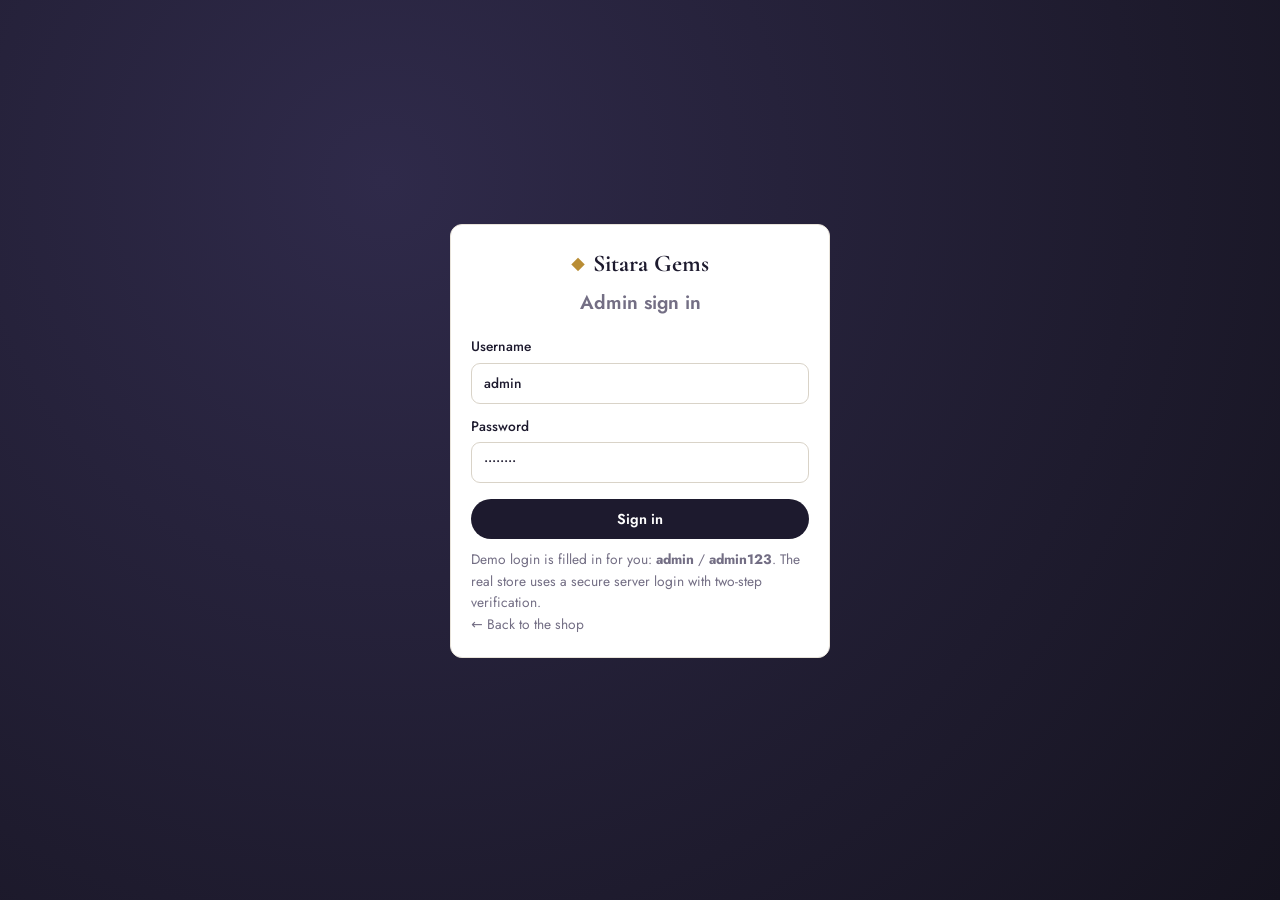
==== admin/index.html @ a8d5b576 "Jewellery store demo: storefront + admin panel" ====
<!doctype html>
<html lang="en">
<head>
<meta charset="utf-8">
<meta name="viewport" content="width=device-width, initial-scale=1">
<meta name="robots" content="noindex">
<title>Admin — Sitara Gems (Demo)</title>
<link rel="icon" href="data:image/svg+xml,%3Csvg xmlns='http://www.w3.org/2000/svg' viewBox='0 0 32 32'%3E%3Cpath d='M16 3 27 12 16 29 5 12Z' fill='%23c9a14a'/%3E%3C/svg%3E">
<link rel="preconnect" href="https://fonts.googleapis.com">
<link rel="preconnect" href="https://fonts.gstatic.com" crossorigin>
<link href="https://fonts.googleapis.com/css2?family=Cormorant+Garamond:wght@600;700&family=Jost:wght@400;500;600&display=swap" rel="stylesheet">
<link rel="stylesheet" href="../css/admin.css?v=1">
</head>
<body>
<div id="root"></div>
<div class="toast" id="toast" role="status"></div>
<script type="module" src="../js/admin.js?v=1"></script>
</body>
</html>
---- css/admin.css ----
:root{--ink:#1d1a2e;--ink-2:#3c3752;--muted:#736e84;--line:#e8e3da;--bg:#f6f4f0;--gold:#b98d34;--ok:#1f7a4d;--warn:#a86b00;--bad:#b4232c;--r:12px;
  --sans:'Jost',system-ui,sans-serif;--serif:'Cormorant Garamond',Georgia,serif}
*{box-sizing:border-box}
body{margin:0;font:15px/1.55 var(--sans);color:var(--ink);background:var(--bg)}
a{color:inherit;text-decoration:none}
img,svg{display:block;max-width:100%}
h1{font-size:1.5rem;margin:0;font-weight:600}
h2{font-size:1.05rem;margin:0 0 12px;font-weight:600}
.muted,.hint{color:var(--muted)}.hint{font-size:.86rem;margin:10px 0 0}
.lead{color:var(--muted);margin:0 0 16px}
.err{color:var(--bad)}
.nowrap{white-space:nowrap}
.brand{font-family:var(--serif);font-weight:700;font-size:1.5rem;display:flex;align-items:center;gap:8px}
.brand span{color:var(--gold);font-family:var(--sans);font-size:1.1rem}

.btn{display:inline-flex;align-items:center;justify-content:center;gap:6px;border:0;border-radius:999px;background:var(--ink);color:#fff;font:600 .9rem var(--sans);padding:10px 20px;cursor:pointer}
.btn:hover{background:var(--ink-2)}.btn.sm{padding:7px 14px;font-size:.84rem}.btn.full{width:100%}
.btn.ghost{background:#fff;color:var(--ink);box-shadow:inset 0 0 0 1.5px var(--line)}.btn.ghost:hover{box-shadow:inset 0 0 0 1.5px var(--ink)}
.btn.danger{background:#fff;color:var(--bad);box-shadow:inset 0 0 0 1.5px #f0c7ca}
.link{background:none;border:0;padding:0;font:inherit;color:#2659b0;cursor:pointer}.link:disabled{color:#bbb;cursor:default}.link.bad{color:var(--bad)}

/* login */
.login{min-height:100vh;display:grid;place-items:center;padding:20px;background:radial-gradient(circle at 30% 20%,#2f2a4a,#15131f)}
.login-card{width:100%;max-width:380px;padding:30px}
.login-card .brand{justify-content:center;margin-bottom:6px}.login-card h1{text-align:center;margin-bottom:18px;font-size:1.2rem;color:var(--muted)}
.login-card .btn{margin-top:4px}

/* shell */
.shell{display:grid;grid-template-columns:240px 1fr;min-height:100vh}
.side{background:#15131f;color:rgba(255,255,255,.78);padding:20px 14px;display:flex;flex-direction:column;position:sticky;top:0;height:100vh;overflow:auto}
.side .brand{color:#fff;padding:0 10px 18px}
.side nav{display:flex;flex-direction:column;gap:2px}
.side nav a{display:flex;align-items:center;gap:10px;padding:9px 12px;border-radius:9px;font-size:.92rem}
.side nav a i{font-style:normal;width:18px;text-align:center;color:var(--gold)}
.side nav a:hover{background:rgba(255,255,255,.06);color:#fff}.side nav a.on{background:rgba(185,141,52,.18);color:#fff}
.side nav a b{margin-left:auto;background:var(--gold);color:#fff;font-size:.72rem;border-radius:9px;padding:0 7px}
.side-ft{margin-top:auto;padding:14px 12px 0;border-top:1px solid rgba(255,255,255,.08);display:flex;justify-content:space-between;font-size:.88rem}
.side-ft .link{color:rgba(255,255,255,.7)}
.main{min-width:0}
.top{display:flex;align-items:center;gap:14px;padding:18px 28px;background:#fff;border-bottom:1px solid var(--line);position:sticky;top:0;z-index:5}
.top-act{margin-left:auto;display:flex;gap:8px}
.menu-btn{display:none;background:none;border:0;font-size:1.4rem;cursor:pointer}
.content{padding:24px 28px 60px}

.card{background:#fff;border:1px solid var(--line);border-radius:var(--r);padding:20px;margin-bottom:18px;min-width:0}
.card.narrow{max-width:820px}
.card-hd{display:flex;justify-content:space-between;align-items:baseline}.card-hd a{color:#2659b0;font-size:.9rem}
.cols{display:grid;grid-template-columns:2fr 1fr;gap:18px;align-items:start}
.cols.wide{grid-template-columns:1.6fr 1fr}
.kpis{display:grid;grid-template-columns:repeat(4,1fr);gap:16px;margin-bottom:18px}
.kpi{background:#fff;border:1px solid var(--line);border-radius:var(--r);padding:16px 18px}
.kpi span{display:block;color:var(--muted);font-size:.85rem}.kpi b{display:block;font-size:1.65rem;margin:2px 0}.kpi small{color:var(--muted)}
.kpi small.up{color:var(--ok)}.kpi small.down{color:var(--bad)}
.chart{width:100%;height:190px}.chart-x{display:flex;justify-content:space-between;color:var(--muted);font-size:.8rem}
.stat-row{display:flex;justify-content:space-between;align-items:center;padding:9px 0;border-bottom:1px solid var(--line)}
.mini{display:grid;grid-template-columns:44px 1fr auto;gap:12px;align-items:center;padding:8px 0;border-bottom:1px solid var(--line);font-size:.9rem}
.mini>svg,.mini>img{width:44px;height:44px;border-radius:8px;object-fit:cover}.mini small{display:block;color:var(--muted)}
.warn{color:var(--warn)}.bad{color:var(--bad)}

.bar{display:flex;justify-content:space-between;align-items:center;gap:12px;margin-bottom:14px;flex-wrap:wrap}
.tabs{display:flex;gap:4px;flex-wrap:wrap}
.tabs a{padding:6px 12px;border-radius:999px;font-size:.86rem;color:var(--muted);background:#fff;border:1px solid var(--line)}.tabs a.on{background:var(--ink);color:#fff;border-color:var(--ink)}
.search{display:flex;gap:8px}.search input,.search select{border:1px solid var(--line);border-radius:999px;padding:8px 14px;font:inherit;background:#fff;min-width:0}
.search input{width:260px}

.tbl-wrap{overflow-x:auto}
.tbl{width:100%;border-collapse:collapse;font-size:.9rem}
.tbl th{text-align:left;font-size:.75rem;text-transform:uppercase;letter-spacing:.06em;color:var(--muted);font-weight:500;padding:8px 10px;border-bottom:1px solid var(--line);white-space:nowrap}
.tbl td{padding:10px;border-bottom:1px solid var(--line);vertical-align:middle}
.tbl td small{display:block;color:var(--muted);font-size:.8rem}
.tbl .r{text-align:right}.tbl tr.click{cursor:pointer}.tbl tr.click:hover{background:#faf8f4}
.tbl td.th{width:52px}.tbl td.th>svg,.tbl td.th>img{width:44px;height:44px;border-radius:8px;object-fit:cover}
.pill{display:inline-block;padding:2px 10px;border-radius:999px;font-size:.76rem;font-weight:600;background:#eee;white-space:nowrap}
.pill.delivered,.pill.active,.pill.published{background:#e5f4ea;color:var(--ok)}.pill.shipped{background:#e6eefc;color:#2652a8}.pill.confirmed{background:#f1ebfb;color:#6a3fb5}
.pill.pending{background:#fff3d9;color:#8a5b00}.pill.cancelled{background:#fbe7e8;color:var(--bad)}.pill.draft,.pill.paused{background:#efedf2;color:var(--muted)}

/* forms */
label{display:block;font-size:.86rem;font-weight:500;margin-bottom:12px}
label small{font-weight:400;color:var(--muted)}
input,select,textarea{font:inherit;color:var(--ink)}
label input:not([type=checkbox]):not([type=file]),label select,label textarea{display:block;width:100%;margin-top:5px;border:1px solid #d9d3c8;border-radius:9px;padding:9px 12px;background:#fff}
input:focus,select:focus,textarea:focus{outline:2px solid #e2c27e;outline-offset:0}
label.check{display:flex;align-items:center;gap:8px;font-weight:400}
.g2{display:grid;grid-template-columns:1fr 1fr;gap:0 14px}.g3{display:grid;grid-template-columns:repeat(3,1fr);gap:0 14px}
.upload{display:inline-flex;align-items:center;justify-content:center;border:1.5px dashed #cdbf9f;border-radius:10px;padding:10px 16px;color:var(--gold);cursor:pointer;font-weight:600;margin-top:22px}
.imgs{display:flex;flex-wrap:wrap;gap:10px}
.img{position:relative;width:110px}.img img{width:110px;height:110px;object-fit:cover;border-radius:10px}
.img button[data-rm]{position:absolute;top:4px;right:4px;width:24px;height:24px;border-radius:50%;border:0;background:rgba(0,0,0,.6);color:#fff;cursor:pointer}
.img .first{display:block;font-size:.76rem;text-align:center;margin-top:4px;background:none;border:0;color:#2659b0;cursor:pointer;width:100%}
.img span.first{color:var(--ok);cursor:default}
.preview{text-align:center}.pv-img{border-radius:12px;overflow:hidden;aspect-ratio:1;margin-bottom:10px;background:#f6efe3}
.pv-img>svg,.pv-img>img{width:100%;height:100%;object-fit:cover}.preview s{color:var(--muted);margin-left:4px}
.save-bar{display:flex;gap:8px;flex-wrap:wrap;margin-bottom:18px}
.totals{margin-top:12px;border-top:1px solid var(--line);padding-top:10px}.totals>div{display:flex;justify-content:space-between;padding:4px 0}
.totals .t{font-size:1.1rem;border-top:1px solid var(--line);margin-top:6px;padding-top:8px}
.bn{display:grid;grid-template-columns:90px 1fr auto;gap:14px;align-items:center;padding:12px;border-radius:12px;color:#fff;margin-bottom:10px}
.bn small{display:block;color:rgba(255,255,255,.75)}.bn .link{color:#fff}.bn .link:disabled{color:rgba(255,255,255,.35)}
.bn-art{width:90px;height:90px;border-radius:50%;overflow:hidden}.bn-art img,.bn-art svg{width:100%;height:100%;object-fit:cover}
.t-navy{background:#1d1a2e}.t-wine{background:#4a1124}.t-forest{background:#13332a}
.rv-row{display:flex;justify-content:space-between;gap:16px;padding:12px 0;border-bottom:1px solid var(--line)}
.rv-row.pending{background:#fffaf0;margin:0 -20px;padding:12px 20px}
.rv-row p{margin:4px 0 0}.rv-row small{color:var(--muted)}
.danger-zone{border-color:#f0c7ca}

/* invoice */
.invoice{max-width:860px;margin:20px auto;padding:0 16px}
.invoice .bar{margin-bottom:12px}
.inv{background:#fff;border:1px solid var(--line);border-radius:12px;padding:36px}
.inv-hd{display:flex;justify-content:space-between;gap:20px;border-bottom:2px solid var(--ink);padding-bottom:16px;margin-bottom:16px}
.inv-hd p{margin:6px 0 0;color:var(--muted);font-size:.88rem}.inv-hd .r{text-align:right}.inv-hd h1{font-family:var(--serif);font-size:1.8rem}
.inv-to{margin-bottom:16px;font-size:.92rem}
.inv-tot{max-width:320px;margin-left:auto}
@media print{.no-print{display:none!important}body{background:#fff}.inv{border:0;padding:0}}

.toast{position:fixed;bottom:22px;left:50%;transform:translate(-50%,20px);background:var(--ink);color:#fff;padding:10px 20px;border-radius:999px;opacity:0;transition:.25s;z-index:99;pointer-events:none}
.toast.on{opacity:1;transform:translate(-50%,0)}

@media (max-width:1000px){.kpis{grid-template-columns:1fr 1fr}.cols,.cols.wide{grid-template-columns:1fr}}
@media (max-width:760px){
  .shell{grid-template-columns:1fr}
  .side{position:fixed;left:0;top:0;bottom:0;width:250px;z-index:20;transform:translateX(-100%);transition:.25s}
  .side.open{transform:none;box-shadow:0 0 40px rgba(0,0,0,.4)}
  .menu-btn{display:block}
  .top{padding:12px 16px;flex-wrap:wrap}.top h1{font-size:1.15rem}
  .content{padding:16px}
  .g3,.g2{grid-template-columns:1fr}
  .search input{width:100%}.search{flex:1}
  .kpi b{font-size:1.3rem}
  .bn{grid-template-columns:60px 1fr}.bn>div:last-child{grid-column:1/-1}.bn-art{width:60px;height:60px}
  .inv{padding:18px}.inv-hd{flex-direction:column}.inv-hd .r{text-align:left}
}
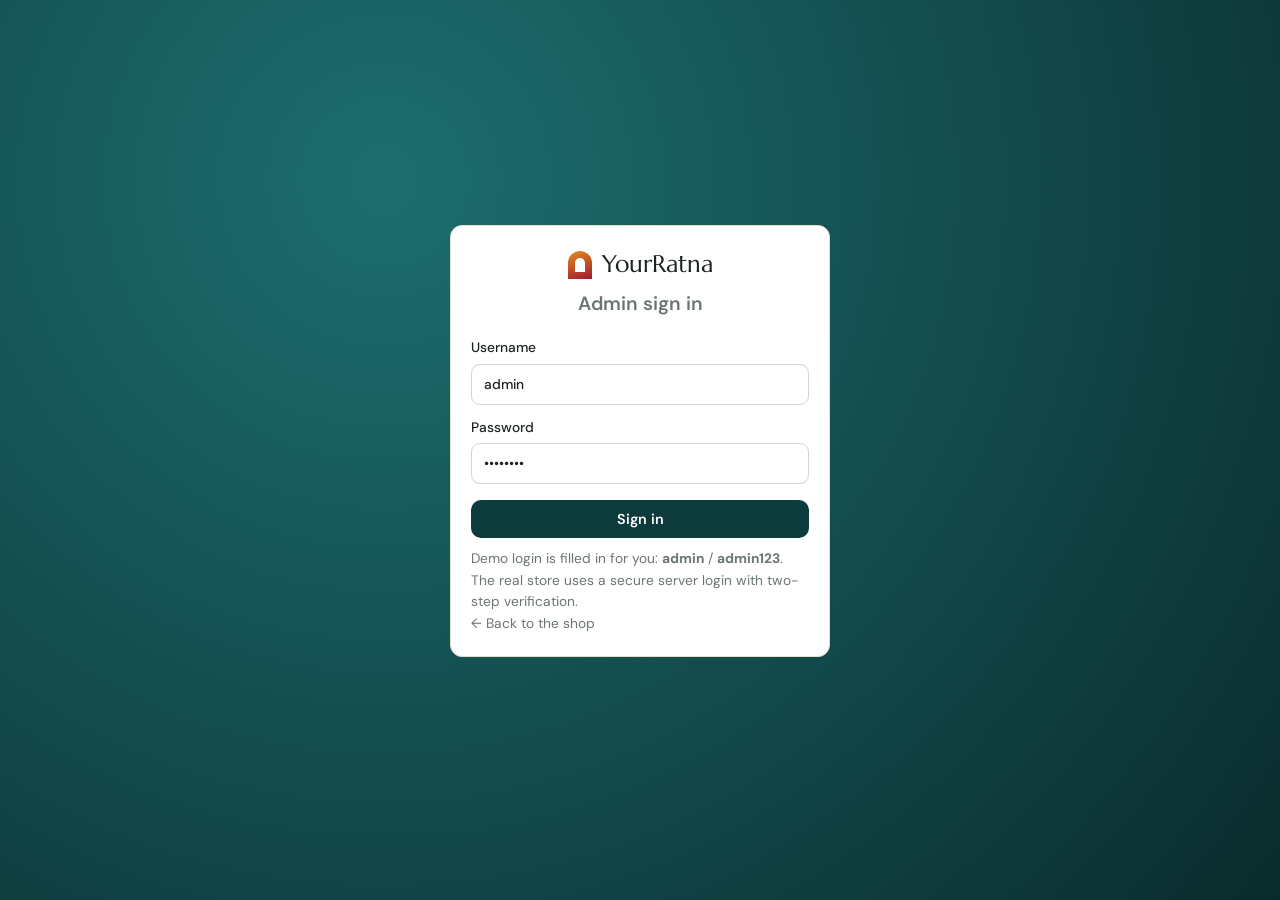
==== commit b9452c90: "YourRatna: gemstones, rudraksha & astro tools (no jewellery), new theme, enquiries admin" ====
--- a/admin/index.html
+++ b/admin/index.html
@@ -4,16 +4,16 @@
 <meta charset="utf-8">
 <meta name="viewport" content="width=device-width, initial-scale=1">
 <meta name="robots" content="noindex">
-<title>Admin — Sitara Gems (Demo)</title>
+<title>Admin — YourRatna (Demo)</title>
 <link rel="icon" href="data:image/svg+xml,%3Csvg xmlns='http://www.w3.org/2000/svg' viewBox='0 0 32 32'%3E%3Cpath d='M16 3 27 12 16 29 5 12Z' fill='%23c9a14a'/%3E%3C/svg%3E">
 <link rel="preconnect" href="https://fonts.googleapis.com">
 <link rel="preconnect" href="https://fonts.gstatic.com" crossorigin>
-<link href="https://fonts.googleapis.com/css2?family=Cormorant+Garamond:wght@600;700&family=Jost:wght@400;500;600&display=swap" rel="stylesheet">
-<link rel="stylesheet" href="../css/admin.css?v=1">
+<link href="https://fonts.googleapis.com/css2?family=Marcellus&family=DM+Sans:wght@400;500;600;700&display=swap" rel="stylesheet">
+<link rel="stylesheet" href="../css/admin.css?v=2">
 </head>
 <body>
 <div id="root"></div>
 <div class="toast" id="toast" role="status"></div>
-<script type="module" src="../js/admin.js?v=1"></script>
+<script type="module" src="../js/admin.js?v=2"></script>
 </body>
 </html>
--- a/css/admin.css
+++ b/css/admin.css
@@ -1,5 +1,5 @@
-:root{--ink:#1d1a2e;--ink-2:#3c3752;--muted:#736e84;--line:#e8e3da;--bg:#f6f4f0;--gold:#b98d34;--ok:#1f7a4d;--warn:#a86b00;--bad:#b4232c;--r:12px;
-  --sans:'Jost',system-ui,sans-serif;--serif:'Cormorant Garamond',Georgia,serif}
+:root{--ink:#1c2422;--ink-2:#3d4a47;--muted:#6b7673;--line:#e6ddcc;--bg:#f7f2e8;--gold:#e38b1d;--teal:#0d3b3c;--kum:#9e1b32;--ok:#1f7a4d;--warn:#a86b00;--bad:#b4232c;--r:12px;
+  --sans:'DM Sans',system-ui,sans-serif;--serif:'Marcellus',Georgia,serif}
 *{box-sizing:border-box}
 body{margin:0;font:15px/1.55 var(--sans);color:var(--ink);background:var(--bg)}
 a{color:inherit;text-decoration:none}
@@ -10,30 +10,32 @@
 .lead{color:var(--muted);margin:0 0 16px}
 .err{color:var(--bad)}
 .nowrap{white-space:nowrap}
-.brand{font-family:var(--serif);font-weight:700;font-size:1.5rem;display:flex;align-items:center;gap:8px}
-.brand span{color:var(--gold);font-family:var(--sans);font-size:1.1rem}
+.brand{font-family:var(--serif);font-size:1.5rem;display:flex;align-items:center;gap:10px}
+.logo-mark{width:24px;height:28px;background:linear-gradient(160deg,#e38b1d,#9e1b32);border-radius:999px 999px 5px 5px;position:relative;flex:none;display:inline-block}
+.logo-mark:after{content:"";position:absolute;inset:7px 7px 7px;border-radius:999px 999px 2px 2px;background:#fff}
+.side .logo-mark:after{background:#0a2b2c}
 
-.btn{display:inline-flex;align-items:center;justify-content:center;gap:6px;border:0;border-radius:999px;background:var(--ink);color:#fff;font:600 .9rem var(--sans);padding:10px 20px;cursor:pointer}
-.btn:hover{background:var(--ink-2)}.btn.sm{padding:7px 14px;font-size:.84rem}.btn.full{width:100%}
+.btn{display:inline-flex;align-items:center;justify-content:center;gap:6px;border:0;border-radius:10px;background:var(--teal);color:#fff;font:600 .9rem var(--sans);padding:10px 20px;cursor:pointer}
+.btn:hover{background:#14595a}.btn.sm{padding:7px 14px;font-size:.84rem}.btn.full{width:100%}
 .btn.ghost{background:#fff;color:var(--ink);box-shadow:inset 0 0 0 1.5px var(--line)}.btn.ghost:hover{box-shadow:inset 0 0 0 1.5px var(--ink)}
 .btn.danger{background:#fff;color:var(--bad);box-shadow:inset 0 0 0 1.5px #f0c7ca}
 .link{background:none;border:0;padding:0;font:inherit;color:#2659b0;cursor:pointer}.link:disabled{color:#bbb;cursor:default}.link.bad{color:var(--bad)}
 
 /* login */
-.login{min-height:100vh;display:grid;place-items:center;padding:20px;background:radial-gradient(circle at 30% 20%,#2f2a4a,#15131f)}
+.login{min-height:100vh;display:grid;place-items:center;padding:20px;background:radial-gradient(circle at 30% 20%,#1d6e6f,#0a2b2c)}
 .login-card{width:100%;max-width:380px;padding:30px}
 .login-card .brand{justify-content:center;margin-bottom:6px}.login-card h1{text-align:center;margin-bottom:18px;font-size:1.2rem;color:var(--muted)}
 .login-card .btn{margin-top:4px}
 
 /* shell */
 .shell{display:grid;grid-template-columns:240px 1fr;min-height:100vh}
-.side{background:#15131f;color:rgba(255,255,255,.78);padding:20px 14px;display:flex;flex-direction:column;position:sticky;top:0;height:100vh;overflow:auto}
+.side{background:#0a2b2c;color:rgba(255,255,255,.78);padding:20px 14px;display:flex;flex-direction:column;position:sticky;top:0;height:100vh;overflow:auto}
 .side .brand{color:#fff;padding:0 10px 18px}
 .side nav{display:flex;flex-direction:column;gap:2px}
 .side nav a{display:flex;align-items:center;gap:10px;padding:9px 12px;border-radius:9px;font-size:.92rem}
 .side nav a i{font-style:normal;width:18px;text-align:center;color:var(--gold)}
-.side nav a:hover{background:rgba(255,255,255,.06);color:#fff}.side nav a.on{background:rgba(185,141,52,.18);color:#fff}
-.side nav a b{margin-left:auto;background:var(--gold);color:#fff;font-size:.72rem;border-radius:9px;padding:0 7px}
+.side nav a:hover{background:rgba(255,255,255,.06);color:#fff}.side nav a.on{background:rgba(227,139,29,.2);color:#fff}
+.side nav a b{margin-left:auto;background:var(--kum);color:#fff;font-size:.72rem;border-radius:9px;padding:0 7px}
 .side-ft{margin-top:auto;padding:14px 12px 0;border-top:1px solid rgba(255,255,255,.08);display:flex;justify-content:space-between;font-size:.88rem}
 .side-ft .link{color:rgba(255,255,255,.7)}
 .main{min-width:0}
@@ -59,7 +61,7 @@
 
 .bar{display:flex;justify-content:space-between;align-items:center;gap:12px;margin-bottom:14px;flex-wrap:wrap}
 .tabs{display:flex;gap:4px;flex-wrap:wrap}
-.tabs a{padding:6px 12px;border-radius:999px;font-size:.86rem;color:var(--muted);background:#fff;border:1px solid var(--line)}.tabs a.on{background:var(--ink);color:#fff;border-color:var(--ink)}
+.tabs a{padding:6px 12px;border-radius:999px;font-size:.86rem;color:var(--muted);background:#fff;border:1px solid var(--line)}.tabs a.on{background:var(--teal);color:#fff;border-color:var(--teal)}
 .search{display:flex;gap:8px}.search input,.search select{border:1px solid var(--line);border-radius:999px;padding:8px 14px;font:inherit;background:#fff;min-width:0}
 .search input{width:260px}
 
@@ -68,7 +70,7 @@
 .tbl th{text-align:left;font-size:.75rem;text-transform:uppercase;letter-spacing:.06em;color:var(--muted);font-weight:500;padding:8px 10px;border-bottom:1px solid var(--line);white-space:nowrap}
 .tbl td{padding:10px;border-bottom:1px solid var(--line);vertical-align:middle}
 .tbl td small{display:block;color:var(--muted);font-size:.8rem}
-.tbl .r{text-align:right}.tbl tr.click{cursor:pointer}.tbl tr.click:hover{background:#faf8f4}
+.tbl .r{text-align:right}.tbl tr.click{cursor:pointer}.tbl tr.click:hover{background:#fbf6ec}
 .tbl td.th{width:52px}.tbl td.th>svg,.tbl td.th>img{width:44px;height:44px;border-radius:8px;object-fit:cover}
 .pill{display:inline-block;padding:2px 10px;border-radius:999px;font-size:.76rem;font-weight:600;background:#eee;white-space:nowrap}
 .pill.delivered,.pill.active,.pill.published{background:#e5f4ea;color:var(--ok)}.pill.shipped{background:#e6eefc;color:#2652a8}.pill.confirmed{background:#f1ebfb;color:#6a3fb5}
@@ -82,7 +84,7 @@
 input:focus,select:focus,textarea:focus{outline:2px solid #e2c27e;outline-offset:0}
 label.check{display:flex;align-items:center;gap:8px;font-weight:400}
 .g2{display:grid;grid-template-columns:1fr 1fr;gap:0 14px}.g3{display:grid;grid-template-columns:repeat(3,1fr);gap:0 14px}
-.upload{display:inline-flex;align-items:center;justify-content:center;border:1.5px dashed #cdbf9f;border-radius:10px;padding:10px 16px;color:var(--gold);cursor:pointer;font-weight:600;margin-top:22px}
+.upload{display:inline-flex;align-items:center;justify-content:center;border:1.5px dashed #d8b37a;border-radius:10px;padding:10px 16px;color:var(--gold);cursor:pointer;font-weight:600;margin-top:22px}
 .imgs{display:flex;flex-wrap:wrap;gap:10px}
 .img{position:relative;width:110px}.img img{width:110px;height:110px;object-fit:cover;border-radius:10px}
 .img button[data-rm]{position:absolute;top:4px;right:4px;width:24px;height:24px;border-radius:50%;border:0;background:rgba(0,0,0,.6);color:#fff;cursor:pointer}
@@ -96,7 +98,7 @@
 .bn{display:grid;grid-template-columns:90px 1fr auto;gap:14px;align-items:center;padding:12px;border-radius:12px;color:#fff;margin-bottom:10px}
 .bn small{display:block;color:rgba(255,255,255,.75)}.bn .link{color:#fff}.bn .link:disabled{color:rgba(255,255,255,.35)}
 .bn-art{width:90px;height:90px;border-radius:50%;overflow:hidden}.bn-art img,.bn-art svg{width:100%;height:100%;object-fit:cover}
-.t-navy{background:#1d1a2e}.t-wine{background:#4a1124}.t-forest{background:#13332a}
+.t-teal{background:#0d3b3c}.t-kumkum{background:#7a1022}.t-dusk{background:#2b1d3d}
 .rv-row{display:flex;justify-content:space-between;gap:16px;padding:12px 0;border-bottom:1px solid var(--line)}
 .rv-row.pending{background:#fffaf0;margin:0 -20px;padding:12px 20px}
 .rv-row p{margin:4px 0 0}.rv-row small{color:var(--muted)}
@@ -129,3 +131,15 @@
   .bn{grid-template-columns:60px 1fr}.bn>div:last-child{grid-column:1/-1}.bn-art{width:60px;height:60px}
   .inv{padding:18px}.inv-hd{flex-direction:column}.inv-hd .r{text-align:left}
 }
+
+.block{display:block;color:var(--muted);font-size:.8rem;font-weight:400}
+.status-strip{display:flex;flex-wrap:wrap;gap:8px}.status-strip a{display:flex;align-items:center;gap:6px;border:1px solid var(--line);border-radius:999px;padding:4px 10px 4px 4px}
+.tbl.kv th{width:150px;text-transform:none;letter-spacing:0;font-size:.86rem;vertical-align:top}
+.tbl td.clip{max-width:260px;white-space:nowrap;overflow:hidden;text-overflow:ellipsis}
+.tbl td small{display:block}
+label.inline{display:flex;align-items:center;gap:8px;margin:0}label.inline input{width:130px!important;margin:0!important}
+.row-btns{display:flex;flex-wrap:wrap;gap:8px;align-items:center;margin-top:8px}
+textarea.mono,.mono{font-family:ui-monospace,Menlo,Consolas,monospace;font-size:.86rem}
+code{background:#f3ead8;padding:1px 5px;border-radius:5px;font-size:.85em}
+.chart rect{transition:opacity .2s}.chart rect:hover{opacity:.75}
+[hidden]{display:none!important}
